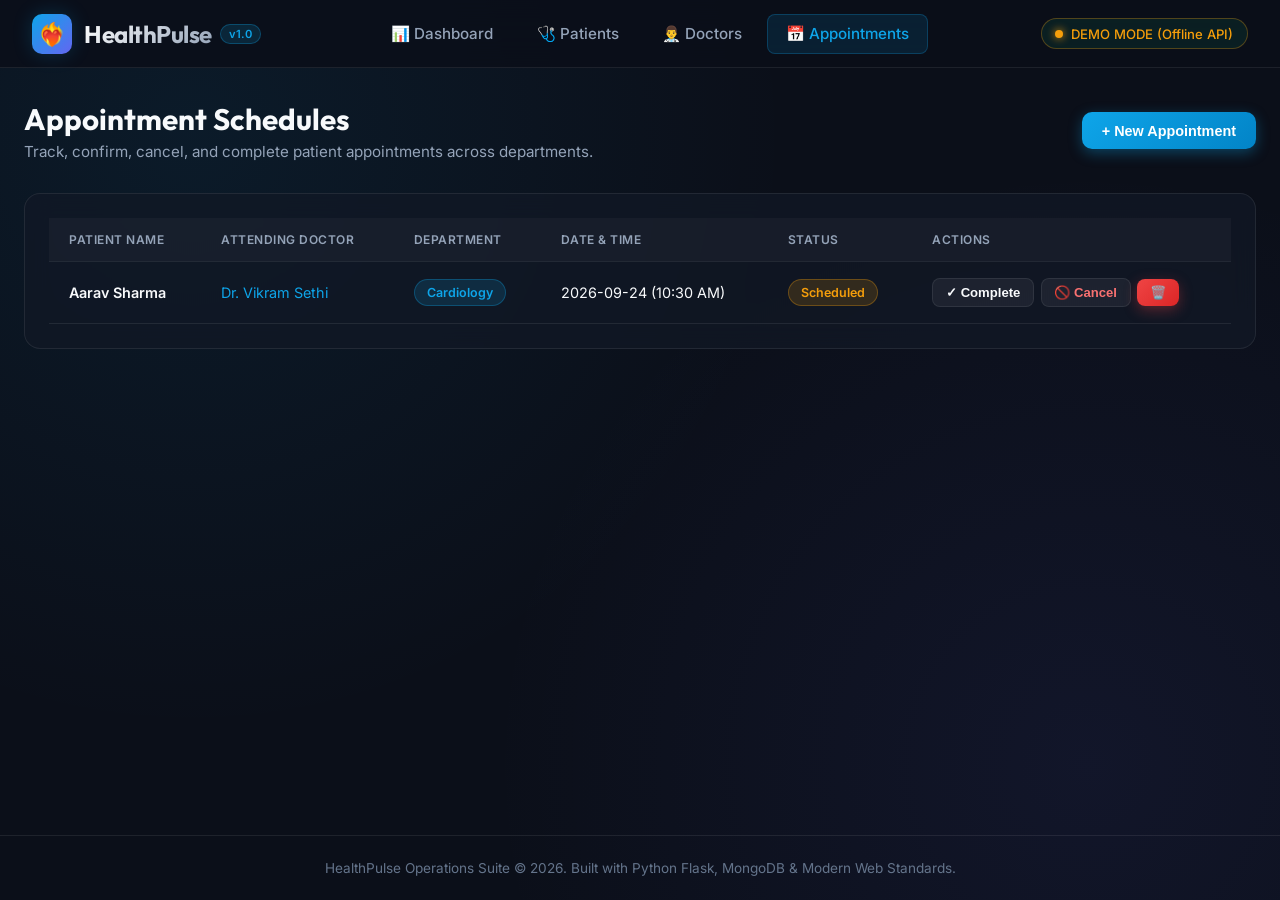
==== frontend/html/appointments.html @ 10aa0deb "refactor: organize frontend HTML files into frontend/html/ directory" ====
<!DOCTYPE html>
<html lang="en">
<head>
    <meta charset="UTF-8">
    <meta name="viewport" content="width=device-width, initial-scale=1.0">
    <title>Appointments — HealthPulse</title>
    <meta name="description" content="View and manage scheduled medical consultations.">
    <link rel="stylesheet" href="../css/style.css">
</head>
<body data-page="appointments">

    <!-- Top Navigation Bar -->
    <nav class="navbar">
        <a href="index.html" class="brand">
            <div class="brand-icon">❤️‍🔥</div>
            <div>
                <div style="display: flex; align-items: center; gap: 0.5rem;">
                    <span class="brand-title">HealthPulse</span>
                    <span class="brand-tag">v1.0</span>
                </div>
            </div>
        </a>

        <ul class="nav-links">
            <li><a href="index.html" class="nav-link">📊 Dashboard</a></li>
            <li><a href="patients.html" class="nav-link">🩺 Patients</a></li>
            <li><a href="doctors.html" class="nav-link">👨‍⚕️ Doctors</a></li>
            <li><a href="appointments.html" class="nav-link active">📅 Appointments</a></li>
        </ul>

        <div id="healthStatusPill" class="status-pill">
            <span class="status-dot"></span> Checking API...
        </div>
    </nav>

    <!-- Main Content Container -->
    <main class="container">
        
        <div class="page-header">
            <div>
                <h1 class="page-title">Appointment Schedules</h1>
                <p class="page-subtitle">Track, confirm, cancel, and complete patient appointments across departments.</p>
            </div>
            <button class="btn btn-primary" onclick="openModal('appointmentModal')">+ New Appointment</button>
        </div>

        <div class="glass-panel">
            <div class="table-responsive">
                <table class="data-table">
                    <thead>
                        <tr>
                            <th>Patient Name</th>
                            <th>Attending Doctor</th>
                            <th>Department</th>
                            <th>Date & Time</th>
                            <th>Status</th>
                            <th>Actions</th>
                        </tr>
                    </thead>
                    <tbody id="appointmentsTableBody">
                        <tr>
                            <td colspan="6" style="text-align: center; color: var(--text-muted); padding: 2rem;">Loading appointment schedule...</td>
                        </tr>
                    </tbody>
                </table>
            </div>
        </div>
    </main>

    <!-- Modal: Add New Patient -->
    <div id="addPatientModal" class="modal-overlay">
        <div class="modal">
            <div class="modal-header">
                <h3 class="modal-title">Register New Patient</h3>
                <button class="close-btn" onclick="closeModal('addPatientModal')">&times;</button>
            </div>
            <form onsubmit="submitAddPatient(event)">
                <div class="form-group">
                    <label class="form-label">Full Name</label>
                    <input type="text" id="pName" class="form-control" required placeholder="e.g. Rahul Sharma">
                </div>
                <div style="display: grid; grid-template-columns: 1fr 1fr; gap: 1rem;">
                    <div class="form-group">
                        <label class="form-label">Age</label>
                        <input type="number" id="pAge" class="form-control" required placeholder="32">
                    </div>
                    <div class="form-group">
                        <label class="form-label">Gender</label>
                        <select id="pGender" class="form-control" required>
                            <option value="Male">Male</option>
                            <option value="Female">Female</option>
                            <option value="Other">Other</option>
                        </select>
                    </div>
                </div>
                <div style="display: grid; grid-template-columns: 1fr 1fr; gap: 1rem;">
                    <div class="form-group">
                        <label class="form-label">Blood Group</label>
                        <select id="pBlood" class="form-control" required>
                            <option value="A+">A+</option>
                            <option value="B+">B+</option>
                            <option value="O+">O+</option>
                            <option value="AB+">AB+</option>
                            <option value="O-">O-</option>
                        </select>
                    </div>
                    <div class="form-group">
                        <label class="form-label">Contact Number</label>
                        <input type="text" id="pContact" class="form-control" required placeholder="+91 9876543210">
                    </div>
                </div>
                <div class="form-group">
                    <label class="form-label">Primary Diagnosis / Condition</label>
                    <input type="text" id="pCondition" class="form-control" required placeholder="e.g. Routine Examination">
                </div>
                <div style="display: flex; justify-content: flex-end; gap: 0.75rem; margin-top: 1.5rem;">
                    <button type="button" class="btn btn-secondary" onclick="closeModal('addPatientModal')">Cancel</button>
                    <button type="submit" class="btn btn-primary">Save Patient</button>
                </div>
            </form>
        </div>
    </div>

    <!-- Modal: Schedule Appointment -->
    <div id="appointmentModal" class="modal-overlay">
        <div class="modal">
            <div class="modal-header">
                <h3 class="modal-title">Schedule Doctor Consultation</h3>
                <button class="close-btn" onclick="closeModal('appointmentModal')">&times;</button>
            </div>
            <form onsubmit="submitAddAppointment(event)">
                <div class="form-group">
                    <label class="form-label">1. Clinical Department</label>
                    <select id="aptDeptSelect" class="form-control" required onchange="onDepartmentChange()">
                        <option value="">-- Select Department --</option>
                    </select>
                </div>
                <div class="form-group">
                    <label class="form-label">2. Attending Specialist / Doctor</label>
                    <select id="aptDoctorSelect" class="form-control" required disabled onchange="onDoctorOrDateChange()">
                        <option value="">-- Select Department First --</option>
                    </select>
                </div>
                <div class="form-group">
                    <label class="form-label">3. Patient Name</label>
                    <input type="text" id="aptPatientName" class="form-control" required placeholder="Enter patient full name" list="patientsDatalist">
                    <datalist id="patientsDatalist"></datalist>
                </div>
                <div class="form-group">
                    <label class="form-label">4. Appointment Date</label>
                    <input type="date" id="aptDate" class="form-control" required onchange="onDoctorOrDateChange()">
                </div>
                <div class="form-group">
                    <label class="form-label">5. Available Time Slot</label>
                    <div id="aptSlotsContainer" style="font-size: 0.85rem; color: var(--text-muted); padding: 0.5rem 0;">
                        Please select a Doctor and Date first to view available time slots.
                    </div>
                </div>
                <div style="display: flex; justify-content: flex-end; gap: 0.75rem; margin-top: 1.5rem;">
                    <button type="button" class="btn btn-secondary" onclick="closeModal('appointmentModal')">Cancel</button>
                    <button type="submit" class="btn btn-primary">Confirm Appointment</button>
                </div>
            </form>
        </div>
    </div>

    <!-- Footer -->
    <footer class="footer">
        HealthPulse Operations Suite &copy; 2026. Built with Python Flask, MongoDB & Modern Web Standards.
    </footer>

    <script src="../js/app.js"></script>
</body>
</html>
---- frontend/css/style.css ----
/* ==========================================================================
   HEALTHPULSE DESIGN SYSTEM & GLOBAL STYLES
   Modern Healthcare Dashboard with Glassmorphism & Dynamic UI
   ========================================================================== */

@import url('https://fonts.googleapis.com/css2?family=Inter:wght@300;400;500;600;700&family=Outfit:wght@500;600;700;800&display=swap');

:root {
    /* Color Palette */
    --bg-dark: #0b0f19;
    --bg-card: rgba(18, 24, 38, 0.75);
    --bg-card-hover: rgba(26, 35, 54, 0.85);
    --bg-glass: rgba(255, 255, 255, 0.03);
    
    --border-color: rgba(255, 255, 255, 0.08);
    --border-highlight: rgba(14, 165, 233, 0.4);
    
    --primary: #0ea5e9;       /* Medical Cyan */
    --primary-hover: #0284c7;
    --primary-glow: rgba(14, 165, 233, 0.25);
    
    --secondary: #14b8a6;     /* Teal */
    --accent: #6366f1;        /* Indigo */
    
    /* Functional Colors */
    --success: #10b981;
    --success-bg: rgba(16, 185, 129, 0.15);
    --warning: #f59e0b;
    --warning-bg: rgba(245, 158, 11, 0.15);
    --danger: #ef4444;
    --danger-bg: rgba(239, 68, 68, 0.15);
    --danger-glow: rgba(239, 68, 68, 0.4);
    
    /* Typography Colors */
    --text-main: #f8fafc;
    --text-muted: #94a3b8;
    --text-dim: #64748b;
    
    /* Fonts */
    --font-heading: 'Outfit', -apple-system, BlinkMacSystemFont, sans-serif;
    --font-body: 'Inter', -apple-system, BlinkMacSystemFont, sans-serif;
    
    /* Transitions & Shadows */
    --transition: all 0.3s cubic-bezier(0.4, 0, 0.2, 1);
    --shadow-sm: 0 4px 6px -1px rgba(0, 0, 0, 0.3);
    --shadow-lg: 0 10px 25px -5px rgba(0, 0, 0, 0.5);
    --shadow-glow: 0 0 20px rgba(14, 165, 233, 0.2);
}

/* Base Resets */
* {
    margin: 0;
    padding: 0;
    box-sizing: border-box;
}

body {
    font-family: var(--font-body);
    background-color: var(--bg-dark);
    color: var(--text-main);
    background-image: 
        radial-gradient(circle at 15% 15%, rgba(14, 165, 233, 0.08) 0%, transparent 45%),
        radial-gradient(circle at 85% 85%, rgba(99, 102, 241, 0.08) 0%, transparent 45%);
    background-attachment: fixed;
    min-height: 100vh;
    display: flex;
    flex-direction: column;
    overflow-x: hidden;
}

/* Custom Scrollbar */
::-webkit-scrollbar {
    width: 8px;
}
::-webkit-scrollbar-track {
    background: var(--bg-dark);
}
::-webkit-scrollbar-thumb {
    background: rgba(255, 255, 255, 0.15);
    border-radius: 4px;
}
::-webkit-scrollbar-thumb:hover {
    background: var(--primary);
}

/* Navigation Bar */
.navbar {
    background: rgba(11, 15, 25, 0.85);
    backdrop-filter: blur(16px);
    -webkit-backdrop-filter: blur(16px);
    border-bottom: 1px solid var(--border-color);
    position: sticky;
    top: 0;
    z-index: 100;
    padding: 0.85rem 2rem;
    display: flex;
    align-items: center;
    justify-content: space-between;
}

.brand {
    display: flex;
    align-items: center;
    gap: 0.75rem;
    text-decoration: none;
    color: var(--text-main);
}

.brand-icon {
    width: 40px;
    height: 40px;
    background: linear-gradient(135deg, var(--primary), var(--accent));
    border-radius: 10px;
    display: flex;
    align-items: center;
    justify-content: center;
    font-size: 1.4rem;
    box-shadow: var(--shadow-glow);
}

.brand-title {
    font-family: var(--font-heading);
    font-size: 1.5rem;
    font-weight: 700;
    letter-spacing: -0.5px;
    background: linear-gradient(135deg, #ffffff, #94a3b8);
    -webkit-background-clip: text;
    -webkit-text-fill-color: transparent;
}

.brand-tag {
    font-size: 0.7rem;
    background: rgba(14, 165, 233, 0.15);
    color: var(--primary);
    padding: 2px 8px;
    border-radius: 12px;
    border: 1px solid rgba(14, 165, 233, 0.3);
    font-weight: 600;
}

.nav-links {
    display: flex;
    align-items: center;
    gap: 0.5rem;
    list-style: none;
}

.nav-link {
    text-decoration: none;
    color: var(--text-muted);
    padding: 0.6rem 1.1rem;
    border-radius: 8px;
    font-weight: 500;
    font-size: 0.95rem;
    transition: var(--transition);
    display: flex;
    align-items: center;
    gap: 0.5rem;
}

.nav-link:hover {
    color: var(--text-main);
    background: rgba(255, 255, 255, 0.05);
}

.nav-link.active {
    color: var(--primary);
    background: rgba(14, 165, 233, 0.12);
    border: 1px solid rgba(14, 165, 233, 0.25);
}

/* System Status Badge */
.status-pill {
    display: flex;
    align-items: center;
    gap: 0.5rem;
    padding: 0.4rem 0.85rem;
    background: rgba(16, 185, 129, 0.1);
    border: 1px solid rgba(16, 185, 129, 0.3);
    border-radius: 20px;
    font-size: 0.82rem;
    color: var(--success);
    font-weight: 500;
}

.status-dot {
    width: 8px;
    height: 8px;
    background-color: var(--success);
    border-radius: 50%;
    box-shadow: 0 0 8px var(--success);
    animation: pulse 2s infinite;
}

@keyframes pulse {
    0% { transform: scale(0.95); box-shadow: 0 0 0 0 rgba(16, 185, 129, 0.7); }
    70% { transform: scale(1); box-shadow: 0 0 0 8px rgba(16, 185, 129, 0); }
    100% { transform: scale(0.95); box-shadow: 0 0 0 0 rgba(16, 185, 129, 0); }
}

/* Main Layout Container */
.container {
    max-width: 1320px;
    width: 100%;
    margin: 0 auto;
    padding: 2rem 1.5rem;
    flex: 1;
}

/* Emergency Alert Bar */
.emergency-banner {
    background: linear-gradient(90deg, rgba(239, 68, 68, 0.2), rgba(185, 28, 28, 0.15));
    border: 1px solid rgba(239, 68, 68, 0.4);
    border-radius: 14px;
    padding: 1rem 1.5rem;
    margin-bottom: 2rem;
    display: flex;
    align-items: center;
    justify-content: space-between;
    box-shadow: 0 0 20px rgba(239, 68, 68, 0.15);
}

.emergency-info {
    display: flex;
    align-items: center;
    gap: 1rem;
}

.emergency-icon {
    font-size: 1.8rem;
    animation: flash 1.2s infinite;
}

@keyframes flash {
    0%, 100% { opacity: 1; transform: scale(1); }
    50% { opacity: 0.5; transform: scale(1.1); }
}

.emergency-text h4 {
    font-family: var(--font-heading);
    color: #fca5a5;
    font-size: 1.05rem;
}

.emergency-text p {
    font-size: 0.85rem;
    color: #f87171;
}

/* Header Section */
.page-header {
    display: flex;
    align-items: center;
    justify-content: space-between;
    margin-bottom: 2rem;
    flex-wrap: wrap;
    gap: 1rem;
}

.page-title {
    font-family: var(--font-heading);
    font-size: 1.85rem;
    font-weight: 700;
}

.page-subtitle {
    color: var(--text-muted);
    font-size: 0.95rem;
    margin-top: 0.25rem;
}

/* Dashboard Metric Cards Grid */
.metrics-grid {
    display: grid;
    grid-template-columns: repeat(auto-fit, minmax(260px, 1fr));
    gap: 1.25rem;
    margin-bottom: 2rem;
}

.metric-card {
    background: var(--bg-card);
    backdrop-filter: blur(12px);
    border: 1px solid var(--border-color);
    border-radius: 16px;
    padding: 1.5rem;
    transition: var(--transition);
    position: relative;
    overflow: hidden;
}

.metric-card:hover {
    transform: translateY(-4px);
    border-color: var(--border-highlight);
    box-shadow: var(--shadow-lg), var(--shadow-glow);
}

.metric-card::before {
    content: '';
    position: absolute;
    top: 0;
    left: 0;
    width: 4px;
    height: 100%;
    background: var(--card-accent, var(--primary));
}

.metric-header {
    display: flex;
    align-items: center;
    justify-content: space-between;
    color: var(--text-muted);
    font-size: 0.9rem;
    font-weight: 500;
    margin-bottom: 0.75rem;
}

.metric-icon-wrapper {
    width: 42px;
    height: 42px;
    border-radius: 12px;
    display: flex;
    align-items: center;
    justify-content: center;
    font-size: 1.25rem;
    background: rgba(255, 255, 255, 0.05);
    color: var(--card-accent, var(--primary));
}

.metric-value {
    font-family: var(--font-heading);
    font-size: 2.2rem;
    font-weight: 700;
    color: var(--text-main);
    line-height: 1;
    margin-bottom: 0.5rem;
}

.metric-footer {
    font-size: 0.8rem;
    color: var(--text-dim);
    display: flex;
    align-items: center;
    gap: 0.4rem;
}

.metric-trend {
    color: var(--success);
    font-weight: 600;
}

/* Glass Panels & Sections */
.glass-panel {
    background: var(--bg-card);
    backdrop-filter: blur(12px);
    border: 1px solid var(--border-color);
    border-radius: 16px;
    padding: 1.5rem;
    margin-bottom: 2rem;
}

.panel-header {
    display: flex;
    align-items: center;
    justify-content: space-between;
    margin-bottom: 1.25rem;
    padding-bottom: 0.85rem;
    border-bottom: 1px solid var(--border-color);
}

.panel-title {
    font-family: var(--font-heading);
    font-size: 1.2rem;
    font-weight: 600;
    display: flex;
    align-items: center;
    gap: 0.6rem;
}

/* Buttons */
.btn {
    display: inline-flex;
    align-items: center;
    justify-content: center;
    gap: 0.5rem;
    padding: 0.65rem 1.25rem;
    border-radius: 10px;
    font-size: 0.9rem;
    font-weight: 600;
    cursor: pointer;
    transition: var(--transition);
    border: none;
    outline: none;
    text-decoration: none;
}

.btn-primary {
    background: linear-gradient(135deg, var(--primary), var(--primary-hover));
    color: #ffffff;
    box-shadow: 0 4px 14px rgba(14, 165, 233, 0.35);
}

.btn-primary:hover {
    transform: translateY(-2px);
    box-shadow: 0 6px 20px rgba(14, 165, 233, 0.5);
}

.btn-danger {
    background: linear-gradient(135deg, #ef4444, #dc2626);
    color: #ffffff;
    box-shadow: 0 4px 14px rgba(239, 68, 68, 0.35);
}

.btn-danger:hover {
    transform: translateY(-2px);
    box-shadow: 0 6px 20px rgba(239, 68, 68, 0.5);
}

.btn-secondary {
    background: rgba(255, 255, 255, 0.06);
    color: var(--text-main);
    border: 1px solid var(--border-color);
}

.btn-secondary:hover {
    background: rgba(255, 255, 255, 0.12);
    border-color: rgba(255, 255, 255, 0.2);
}

.btn-sm {
    padding: 0.4rem 0.8rem;
    font-size: 0.82rem;
    border-radius: 8px;
}

/* Search and Filters Bar */
.toolbar {
    display: flex;
    align-items: center;
    justify-content: space-between;
    gap: 1rem;
    margin-bottom: 1.5rem;
    flex-wrap: wrap;
}

.search-box {
    position: relative;
    flex: 1;
    min-width: 250px;
}

.search-input {
    width: 100%;
    padding: 0.65rem 1rem 0.65rem 2.5rem;
    background: rgba(15, 23, 42, 0.6);
    border: 1px solid var(--border-color);
    border-radius: 10px;
    color: var(--text-main);
    font-size: 0.9rem;
    outline: none;
    transition: var(--transition);
}

.search-input:focus {
    border-color: var(--primary);
    box-shadow: 0 0 0 3px rgba(14, 165, 233, 0.2);
}

.search-icon {
    position: absolute;
    left: 0.85rem;
    top: 50%;
    transform: translateY(-50%);
    color: var(--text-dim);
}

/* Data Tables */
.table-responsive {
    width: 100%;
    overflow-x: auto;
}

.data-table {
    width: 100%;
    border-collapse: collapse;
    text-align: left;
    font-size: 0.9rem;
}

.data-table th {
    background: rgba(255, 255, 255, 0.03);
    color: var(--text-muted);
    font-weight: 600;
    padding: 0.85rem 1.25rem;
    border-bottom: 1px solid var(--border-color);
    text-transform: uppercase;
    font-size: 0.75rem;
    letter-spacing: 0.5px;
}

.data-table td {
    padding: 1rem 1.25rem;
    border-bottom: 1px solid var(--border-color);
    color: var(--text-main);
    vertical-align: middle;
}

.data-table tbody tr {
    transition: var(--transition);
}

.data-table tbody tr:hover {
    background: rgba(255, 255, 255, 0.03);
}

/* Status Badges */
.badge {
    display: inline-flex;
    align-items: center;
    gap: 0.35rem;
    padding: 0.3rem 0.75rem;
    border-radius: 20px;
    font-size: 0.78rem;
    font-weight: 600;
}

.badge-success { background: var(--success-bg); color: var(--success); border: 1px solid rgba(16, 185, 129, 0.3); }
.badge-warning { background: var(--warning-bg); color: var(--warning); border: 1px solid rgba(245, 158, 11, 0.3); }
.badge-danger { background: var(--danger-bg); color: var(--danger); border: 1px solid rgba(239, 68, 68, 0.3); }
.badge-info { background: rgba(14, 165, 233, 0.15); color: var(--primary); border: 1px solid rgba(14, 165, 233, 0.3); }

/* Doctor Grid */
.doctors-grid {
    display: grid;
    grid-template-columns: repeat(auto-fill, minmax(280px, 1fr));
    gap: 1.5rem;
}

.doctor-card {
    background: var(--bg-card);
    border: 1px solid var(--border-color);
    border-radius: 16px;
    padding: 1.5rem;
    text-align: center;
    transition: var(--transition);
    position: relative;
}

.doctor-card:hover {
    transform: translateY(-4px);
    border-color: var(--primary);
    box-shadow: var(--shadow-lg), var(--shadow-glow);
}

.doctor-avatar {
    width: 72px;
    height: 72px;
    border-radius: 50%;
    background: linear-gradient(135deg, rgba(14, 165, 233, 0.2), rgba(99, 102, 241, 0.2));
    border: 2px solid var(--primary);
    margin: 0 auto 1rem;
    display: flex;
    align-items: center;
    justify-content: center;
    font-size: 2rem;
}

.doctor-name {
    font-family: var(--font-heading);
    font-size: 1.15rem;
    font-weight: 600;
    margin-bottom: 0.25rem;
}

.doctor-spec {
    color: var(--primary);
    font-size: 0.85rem;
    font-weight: 500;
    margin-bottom: 0.75rem;
}

.doctor-details {
    font-size: 0.82rem;
    color: var(--text-muted);
    margin-bottom: 1.25rem;
    display: flex;
    flex-direction: column;
    gap: 0.4rem;
}

/* Modal Popup */
.modal-overlay {
    position: fixed;
    top: 0;
    left: 0;
    width: 100vw;
    height: 100vh;
    background: rgba(0, 0, 0, 0.75);
    backdrop-filter: blur(8px);
    display: flex;
    align-items: center;
    justify-content: center;
    z-index: 1000;
    opacity: 0;
    pointer-events: none;
    transition: var(--transition);
}

.modal-overlay.active {
    opacity: 1;
    pointer-events: auto;
}

.modal {
    background: #121826;
    border: 1px solid var(--border-color);
    border-radius: 20px;
    width: 100%;
    max-width: 520px;
    padding: 2rem;
    box-shadow: var(--shadow-lg);
    transform: translateY(20px);
    transition: var(--transition);
}

.modal-overlay.active .modal {
    transform: translateY(0);
}

.modal-header {
    display: flex;
    align-items: center;
    justify-content: space-between;
    margin-bottom: 1.5rem;
}

.modal-title {
    font-family: var(--font-heading);
    font-size: 1.35rem;
    font-weight: 700;
}

.close-btn {
    background: transparent;
    border: none;
    color: var(--text-muted);
    font-size: 1.5rem;
    cursor: pointer;
    transition: var(--transition);
}

.close-btn:hover {
    color: var(--danger);
}

/* Forms */
.form-group {
    margin-bottom: 1.2rem;
}

.form-label {
    display: block;
    font-size: 0.85rem;
    color: var(--text-muted);
    margin-bottom: 0.4rem;
    font-weight: 500;
}

.form-control {
    width: 100%;
    padding: 0.7rem 1rem;
    background: rgba(15, 23, 42, 0.8);
    border: 1px solid var(--border-color);
    border-radius: 10px;
    color: var(--text-main);
    font-size: 0.9rem;
    outline: none;
    transition: var(--transition);
}

.form-control:focus {
    border-color: var(--primary);
    box-shadow: 0 0 0 3px rgba(14, 165, 233, 0.2);
}

/* Toast Notifications */
.toast-container {
    position: fixed;
    bottom: 2rem;
    right: 2rem;
    z-index: 1100;
    display: flex;
    flex-direction: column;
    gap: 0.75rem;
}

.toast {
    background: #1e293b;
    border: 1px solid var(--border-color);
    padding: 1rem 1.25rem;
    border-radius: 12px;
    color: var(--text-main);
    font-size: 0.9rem;
    display: flex;
    align-items: center;
    gap: 0.75rem;
    box-shadow: var(--shadow-lg);
    animation: slideIn 0.3s ease-out forwards;
}

.toast-success { border-left: 4px solid var(--success); }
.toast-danger { border-left: 4px solid var(--danger); }
.toast-info { border-left: 4px solid var(--primary); }

@keyframes slideIn {
    from { transform: translateX(100%); opacity: 0; }
    to { transform: translateX(0); opacity: 1; }
}

/* Clickable Metric Card Links */
.metric-card-link {
    text-decoration: none;
    color: inherit;
    display: block;
    cursor: pointer;
}

/* Slot Selection Grid */
.slot-grid {
    display: grid;
    grid-template-columns: repeat(auto-fill, minmax(100px, 1fr));
    gap: 0.6rem;
    margin-top: 0.5rem;
}

.slot-btn {
    padding: 0.5rem 0.75rem;
    background: rgba(15, 23, 42, 0.7);
    border: 1px solid var(--border-color);
    border-radius: 8px;
    color: var(--text-main);
    font-size: 0.82rem;
    font-weight: 500;
    cursor: pointer;
    text-align: center;
    transition: var(--transition);
}

.slot-btn:hover:not(.disabled) {
    border-color: var(--primary);
    background: rgba(14, 165, 233, 0.15);
    color: var(--primary);
}

.slot-btn.active {
    background: var(--primary);
    color: #ffffff;
    border-color: var(--primary);
    box-shadow: 0 0 12px rgba(14, 165, 233, 0.4);
}

.slot-btn.disabled {
    background: rgba(239, 68, 68, 0.08);
    border-color: rgba(239, 68, 68, 0.2);
    color: #f87171;
    cursor: not-allowed;
    text-decoration: line-through;
    opacity: 0.65;
}

.badge-cancelled {
    background: rgba(239, 68, 68, 0.15);
    color: var(--danger);
    border: 1px solid rgba(239, 68, 68, 0.3);
}

/* Footer */
.footer {
    border-top: 1px solid var(--border-color);
    padding: 1.5rem 2rem;
    text-align: center;
    color: var(--text-dim);
    font-size: 0.85rem;
    margin-top: auto;
}

/* Responsive Adjustments */
@media (max-width: 768px) {
    .navbar { padding: 0.85rem 1rem; flex-wrap: wrap; gap: 1rem; }
    .nav-links { width: 100%; justify-content: space-between; overflow-x: auto; }
    .metrics-grid { grid-template-columns: 1fr; }
    .container { padding: 1rem; }
}
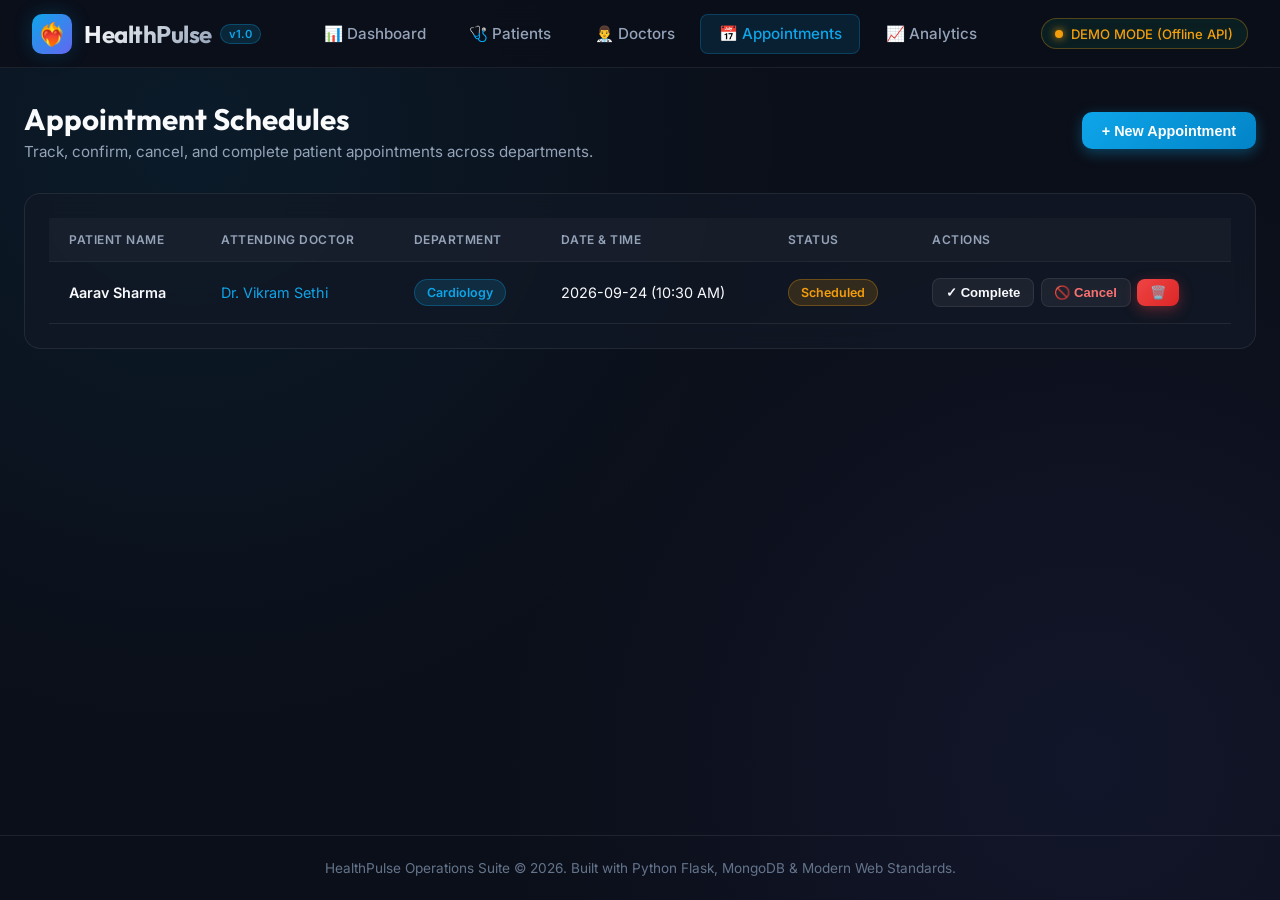
==== commit 65eddd94: "feat: complete simplified HealthPulse suite with appointment analytics and Random Forest attendance " ====
--- a/frontend/html/appointments.html
+++ b/frontend/html/appointments.html
@@ -26,6 +26,7 @@
             <li><a href="patients.html" class="nav-link">🩺 Patients</a></li>
             <li><a href="doctors.html" class="nav-link">👨‍⚕️ Doctors</a></li>
             <li><a href="appointments.html" class="nav-link active">📅 Appointments</a></li>
+            <li><a href="analytics.html" class="nav-link">📈 Analytics</a></li>
         </ul>
 
         <div id="healthStatusPill" class="status-pill">
